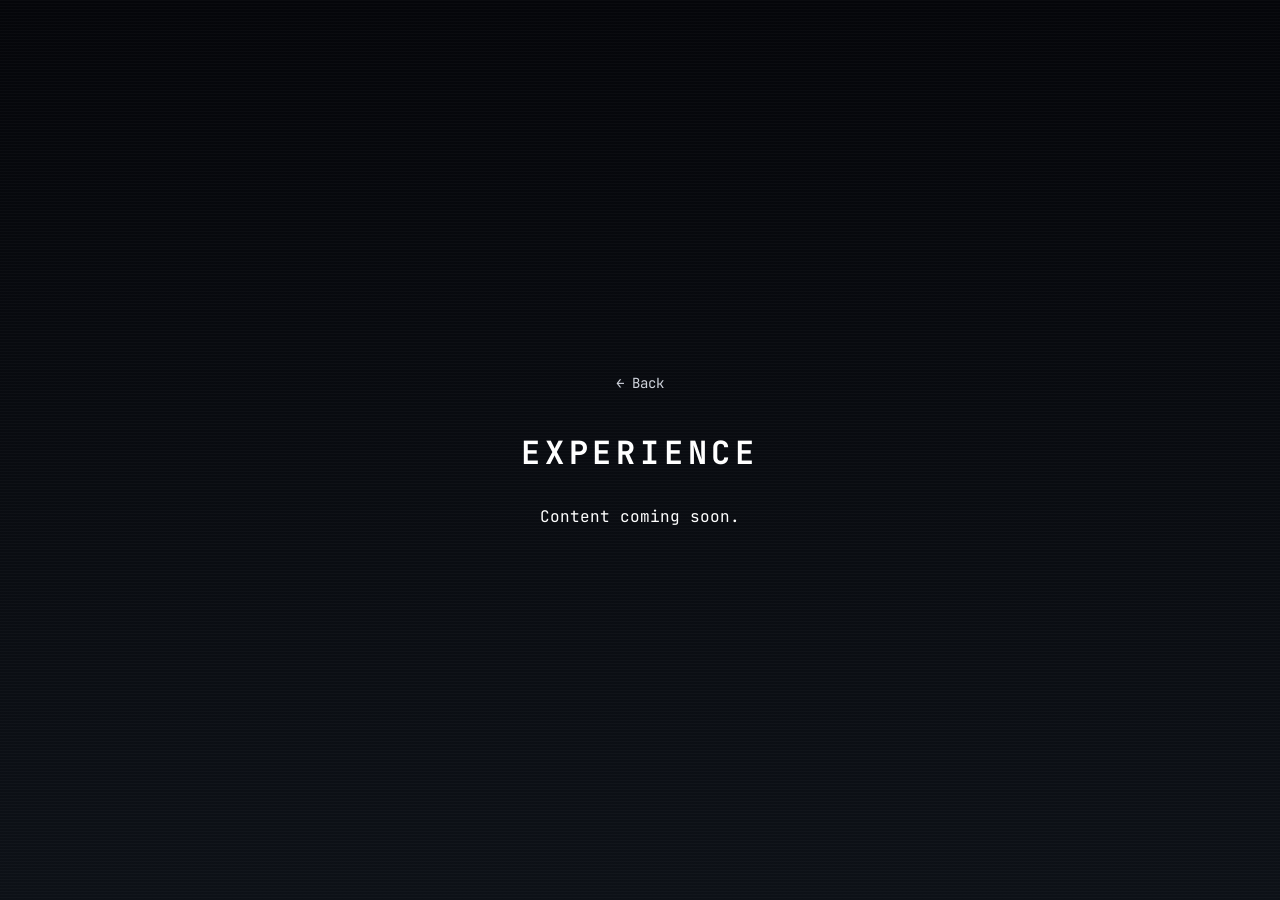
==== experience.html @ 85685196 "add: hand draw buttons * 5, button animation program package" ====
<!doctype html>
<html lang="en">
  <head>
    <meta charset="UTF-8" />
    <meta name="viewport" content="width=device-width, initial-scale=1.0" />
    <title>Experience — Miranda's Brain</title>
    <link rel="preconnect" href="https://fonts.googleapis.com" />
    <link rel="preconnect" href="https://fonts.gstatic.com" crossorigin />
    <link
      href="https://fonts.googleapis.com/css2?family=JetBrains+Mono:wght@400;500&display=swap"
      rel="stylesheet"
    />
    <link rel="stylesheet" href="css/style.css" />
  </head>
  <body>
    <main class="page-content">
      <a href="index.html" class="back-link">&larr; Back</a>
      <h1>Experience</h1>
      <p>Content coming soon.</p>
    </main>
  </body>
</html>
---- css/style.css ----
* {
  box-sizing: border-box;
  margin: 0;
  padding: 0;
}

body {
  position: relative;
  min-height: 100vh;
  background: linear-gradient(180deg, #05060a 0%, #0d1117 100%);
  color: #ffffff;
  font-family: "JetBrains Mono", monospace;
  display: flex;
  flex-direction: row;
  align-items: center;
  justify-content: center;
  gap: 24px;
  padding: 40px 20px;
  overflow: visible;
  line-height: 2;
  text-decoration: none;
}

#brain-panel {
  position: absolute;
  top: 50%;
  left: 50%;
  transform: translate(calc(-50% + 280px), -50%);
  width: 260px;
}

/* faint scanline texture for a tech feel, sits above the gradient, below content */
body::before {
  content: "";
  position: fixed;
  inset: 0;
  background: repeating-linear-gradient(
    180deg,
    rgba(255, 255, 255, 0.025) 0px,
    rgba(255, 255, 255, 0.025) 1px,
    transparent 1px,
    transparent 3px
  );
  pointer-events: none;
  z-index: 0;
}

#brain-stage {
  position: relative;
  z-index: 1;
  opacity: 0;
  transition: opacity 1.6s ease;
}

#brain-stage.visible {
  opacity: 1;
}

#brain-visual {
  position: relative;
  width: clamp(220px, 46vw, 460px);
}

/* ambient pulsing glow behind the brain, always faintly alive */
#brain-visual::before {
  content: "";
  position: absolute;
  inset: -18%;
  background: radial-gradient(
    circle,
    rgba(56, 189, 248, 0.16) 0%,
    rgba(56, 189, 248, 0) 70%
  );
  animation: brain-pulse 4.5s ease-in-out infinite;
  pointer-events: none;
  z-index: -1;
}

#brain-panel h2 {
  font-family: "JetBrains Mono", monospace;
  color: var(--panel-color, #ffffff);
  border-bottom: 1px solid var(--panel-color, #ffffff);
  padding-bottom: 3px;
  display: inline-block;
  position: left;
  z-index: 1;
  margin-top: 16px;
  min-height: 1.4em;
  text-align: center;
  font-size: 18px;
  text-transform: uppercase;
  letter-spacing: 0.15em;
  width: 200px;
}

@keyframes brain-pulse {
  0%,
  100% {
    opacity: 0.55;
    transform: scale(0.96);
  }
  50% {
    opacity: 1;
    transform: scale(1.05);
  }
}

#brain-outline {
  display: block;
  width: 100%;
  height: auto;
}

#brain-regions {
  position: absolute;
  inset: 0;
  width: 100%;
  height: 100%;
}

.region {
  fill: transparent;
  stroke: none;
  cursor: pointer;
  filter: none;
  transition:
    fill 0.15s ease,
    filter 0.15s ease;
}

/* fill and drop-shadow color are set inline by JS from each shape's
   data-color, since CSS can't read a data-attribute as a color value */
.region.active {
  fill-opacity: 0.35;
}

.pinned {
  opacity: 70%;
}

/*#brain-label {
  position: relative;
  z-index: 1;
  margin-top: 16px;
  min-height: 1.4em;
  text-align: center;
  font-family: "JetBrains Mono", monospace;
  font-size: 14px;
  text-transform: uppercase;
  letter-spacing: 0.15em;
  color: #cfd3dc;
}*/

#user-hint {
  position: relative;
  z-index: 1;
  margin-top: 1px;
  min-height: 1.4em;
  text-align: center;
  font-family: "JetBrains Mono", monospace;
  font-size: 10px;
  text-transform: uppercase;
  letter-spacing: 0.1em;
  color: #cfd3dc;
}

#user-hint:not(:empty)::before {
  content: "〈 ";
}

#user-hint:not(:empty)::after {
  content: " 〉";
}

.links {
  display: flex;
  justify-content: center;
  gap: 12px;
  margin-top: 16px;
  font-family: "JetBrains Mono", monospace;
  font-size: 12px;
  letter-spacing: 0.05em;
}

.links a {
  color: #cfd3dc;
  text-decoration: none;
}

.links a:hover {
  color: #72e8b9;
}

.links a:not(:last-child)::after {
  content: " /";
  color: #cfd3dc;
  margin-left: 12px;
}

#brain-panel-list {
  margin: 0;
  padding: 0;
  list-style-position: inside;
  text-align: center;
}

#brain-panel-list li::marker {
  content: "* ";
}

#brain-panel-list a {
  color: inherit;
  text-decoration: none;
}

#brain-panel-list a:hover {
  opacity: 0.7;
}

/* shared layout for the simple destination pages (project/experience/thoughts/visual-art) */
.page-content {
  text-align: center;
  max-width: 480px;
}

.page-content h1 {
  font-family: "JetBrains Mono", monospace;
  text-transform: uppercase;
  letter-spacing: 0.15em;
  margin-bottom: 16px;
}

.back-link {
  display: inline-block;
  margin-bottom: 24px;
  color: #cfd3dc;
  text-decoration: none;
  font-size: 14px;
}

.back-link:hover {
  color: #72e8b9;
}
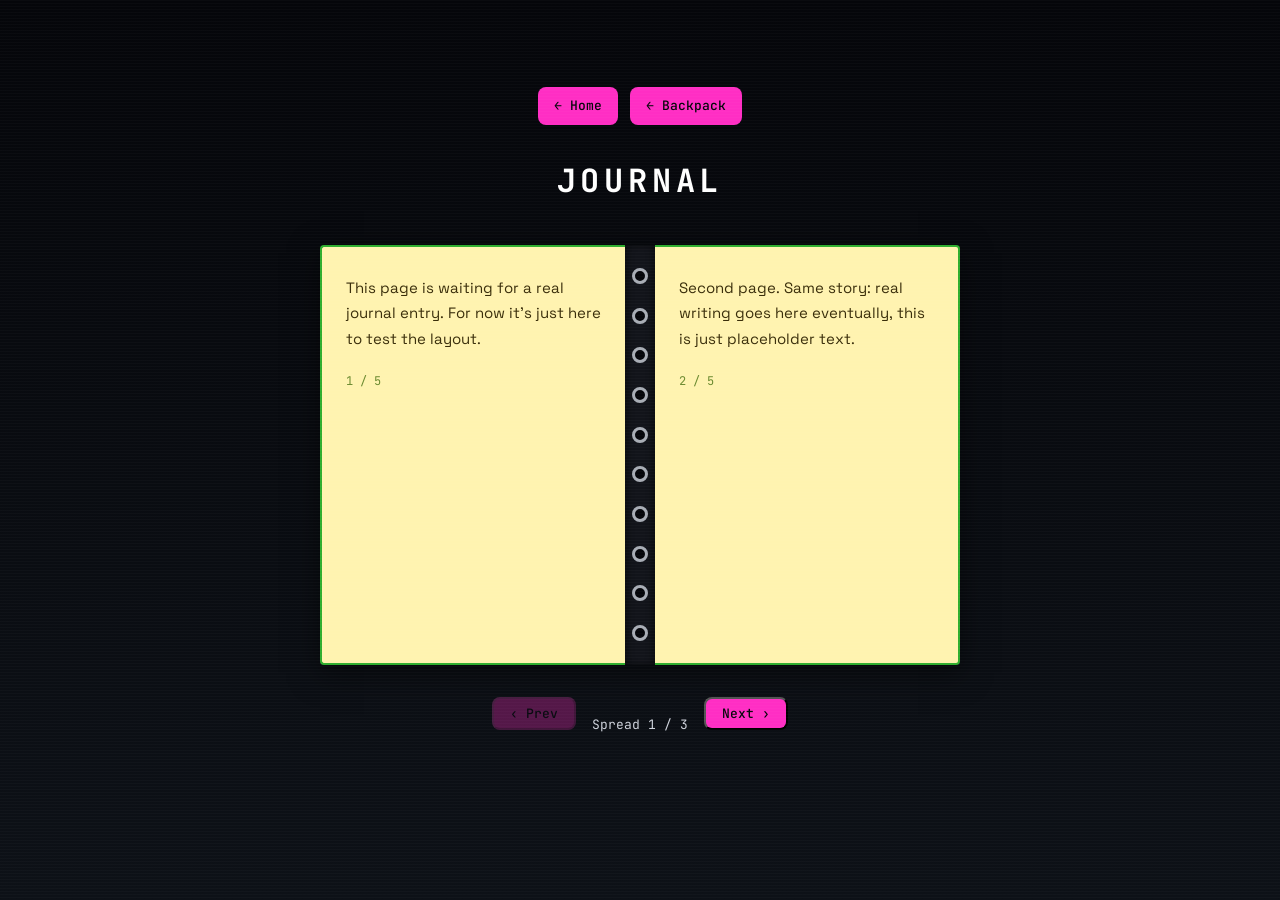
==== commit d04478a4: "add: journal and project page, readme" ====
--- a/experience.html
+++ b/experience.html
@@ -3,20 +3,206 @@
   <head>
     <meta charset="UTF-8" />
     <meta name="viewport" content="width=device-width, initial-scale=1.0" />
-    <title>Experience — Miranda's Brain</title>
+    <title>Journal</title>
     <link rel="preconnect" href="https://fonts.googleapis.com" />
     <link rel="preconnect" href="https://fonts.gstatic.com" crossorigin />
     <link
-      href="https://fonts.googleapis.com/css2?family=JetBrains+Mono:wght@400;500&display=swap"
+      href="https://fonts.googleapis.com/css2?family=Space+Grotesk:wght@400;500;700&family=JetBrains+Mono:wght@400;500&display=swap"
       rel="stylesheet"
     />
     <link rel="stylesheet" href="css/style.css" />
+    <style>
+      .journal-page {
+        max-width: 720px;
+      }
+
+      /* 整本笔记本:左页 + 中间的螺旋装订 + 右页,一直平摊开着,不是合上的 */
+      .notebook {
+        display: flex;
+        align-items: stretch;
+        width: 640px;
+        max-width: 100%;
+        margin: 32px auto;
+        box-shadow: 0 8px 28px rgba(0, 0, 0, 0.5);
+      }
+
+      /* 颜色是从 Journal 那张手绘图里提取的:亮黄色(填色) + 绿色(线稿) */
+      .notebook-page {
+        flex: 1;
+        min-width: 0;
+        min-height: 420px;
+        background: #fff3b0;
+        border: 2px solid #2fae2f;
+        padding: 28px 24px;
+        box-sizing: border-box;
+        text-align: left;
+        font-family: "Space Grotesk", sans-serif;
+        font-size: 15px;
+        line-height: 1.7;
+        color: #3a2e0a;
+        transition: opacity 0.25s ease;
+      }
+
+      .notebook-page.left {
+        border-right: none;
+        border-radius: 4px 0 0 4px;
+      }
+
+      .notebook-page.right {
+        border-left: none;
+        border-radius: 0 4px 4px 0;
+      }
+
+      .notebook-page .page-num {
+        display: block;
+        margin-top: 20px;
+        font-family: "JetBrains Mono", monospace;
+        font-size: 12px;
+        color: #6b8a2f;
+      }
+
+      /* 中间的螺旋装订:一排圈圈,像真的活页本一样 */
+      .notebook-spine {
+        flex-shrink: 0;
+        width: 30px;
+        background: #12141a;
+        display: flex;
+        flex-direction: column;
+        justify-content: space-evenly;
+        align-items: center;
+        box-shadow:
+          -3px 0 6px rgba(0, 0, 0, 0.35) inset,
+          3px 0 6px rgba(0, 0, 0, 0.35) inset;
+      }
+
+      .notebook-ring {
+        width: 16px;
+        height: 16px;
+        border-radius: 50%;
+        border: 3px solid #a8adb5;
+        background: #05060a;
+      }
+
+      .book-controls {
+        display: flex;
+        align-items: center;
+        justify-content: center;
+        gap: 16px;
+        margin-top: 16px;
+      }
+
+      .book-controls .site-btn:disabled {
+        opacity: 0.3;
+        cursor: not-allowed;
+      }
+
+      #page-indicator {
+        font-family: "JetBrains Mono", monospace;
+        font-size: 13px;
+        color: #cfd3dc;
+        min-width: 72px;
+      }
+    </style>
   </head>
   <body>
-    <main class="page-content">
-      <a href="index.html" class="back-link">&larr; Back</a>
-      <h1>Experience</h1>
-      <p>Content coming soon.</p>
+    <main class="page-content journal-page">
+      <div class="page-nav">
+        <a href="index.html?played=1" class="site-btn">&larr; Home</a>
+        <a href="visual-art.html?played=1" class="site-btn">&larr; Backpack</a>
+      </div>
+      <h1>Journal</h1>
+
+      <div class="notebook">
+        <div class="notebook-page left" id="left-page"></div>
+        <div class="notebook-spine" id="spine"></div>
+        <div class="notebook-page right" id="right-page"></div>
+      </div>
+
+      <div class="book-controls">
+        <button id="prev-page" class="site-btn">&lsaquo; Prev</button>
+        <span id="page-indicator">Spread 1 / 3</span>
+        <button id="next-page" class="site-btn">Next &rsaquo;</button>
+      </div>
     </main>
+
+    <script>
+      const entries = [
+        "This page is waiting for a real journal entry. For now it's just here to test the layout.",
+        "Second page. Same story: real writing goes here eventually, this is just placeholder text.",
+        "Third page. Imagine something honest and a little unpolished written here.",
+        "Fourth page. Almost through the placeholder pages now.",
+        "Fifth page. That's the whole notebook for now, more entries coming soon.",
+      ];
+
+      // 两页两页地组成一个"跨页",左右各放一篇,页数是单数的话最后一页右边留空
+      const spreads = [];
+      for (let i = 0; i < entries.length; i += 2) {
+        spreads.push([entries[i], entries[i + 1] ?? null]);
+      }
+
+      const leftPage = document.getElementById("left-page");
+      const rightPage = document.getElementById("right-page");
+      const spine = document.getElementById("spine");
+      const prevBtn = document.getElementById("prev-page");
+      const nextBtn = document.getElementById("next-page");
+      const indicator = document.getElementById("page-indicator");
+      const totalSpreads = spreads.length;
+
+      // 中间螺旋装订的圈圈,数量固定,跟翻页无关,只建一次
+      for (let i = 0; i < 10; i++) {
+        const ring = document.createElement("span");
+        ring.className = "notebook-ring";
+        spine.appendChild(ring);
+      }
+
+      let spreadIndex = 0;
+
+      function pageHtml(text, num) {
+        if (text === null) {
+          return "";
+        }
+        return `<div>${text}</div><span class="page-num">${num} / ${entries.length}</span>`;
+      }
+
+      function render() {
+        const [left, right] = spreads[spreadIndex];
+        const leftNum = spreadIndex * 2 + 1;
+        const rightNum = spreadIndex * 2 + 2;
+
+        [leftPage, rightPage].forEach((el) => (el.style.opacity = 0));
+
+        setTimeout(() => {
+          leftPage.innerHTML = pageHtml(left, leftNum);
+          rightPage.innerHTML = pageHtml(right, rightNum);
+          leftPage.style.opacity = 1;
+          rightPage.style.opacity = 1;
+        }, 200);
+
+        indicator.textContent = `Spread ${spreadIndex + 1} / ${totalSpreads}`;
+        prevBtn.disabled = spreadIndex === 0;
+        nextBtn.disabled = spreadIndex === totalSpreads - 1;
+      }
+
+      prevBtn.addEventListener("click", () => {
+        if (spreadIndex > 0) {
+          spreadIndex--;
+          render();
+        }
+      });
+      nextBtn.addEventListener("click", () => {
+        if (spreadIndex < totalSpreads - 1) {
+          spreadIndex++;
+          render();
+        }
+      });
+
+      // 第一次打开直接显示内容,不用等淡入
+      const [firstLeft, firstRight] = spreads[0];
+      leftPage.innerHTML = pageHtml(firstLeft, 1);
+      rightPage.innerHTML = pageHtml(firstRight, 2);
+      indicator.textContent = `Spread 1 / ${totalSpreads}`;
+      prevBtn.disabled = true;
+      nextBtn.disabled = totalSpreads === 1;
+    </script>
   </body>
 </html>
--- a/css/style.css
+++ b/css/style.css
@@ -10,23 +10,8 @@
   background: linear-gradient(180deg, #05060a 0%, #0d1117 100%);
   color: #ffffff;
   font-family: "JetBrains Mono", monospace;
-  display: flex;
-  flex-direction: row;
-  align-items: center;
-  justify-content: center;
-  gap: 24px;
-  padding: 40px 20px;
-  overflow: visible;
+  padding: 40px 20px 100px;
   line-height: 2;
-  text-decoration: none;
-}
-
-#brain-panel {
-  position: absolute;
-  top: 50%;
-  left: 50%;
-  transform: translate(calc(-50% + 280px), -50%);
-  width: 260px;
 }
 
 /* faint scanline texture for a tech feel, sits above the gradient, below content */
@@ -45,138 +30,15 @@
   z-index: 0;
 }
 
-#brain-stage {
-  position: relative;
+.links {
+  position: fixed;
+  left: 50%;
+  bottom: 24px;
+  transform: translateX(-50%);
   z-index: 1;
-  opacity: 0;
-  transition: opacity 1.6s ease;
-}
-
-#brain-stage.visible {
-  opacity: 1;
-}
-
-#brain-visual {
-  position: relative;
-  width: clamp(220px, 46vw, 460px);
-}
-
-/* ambient pulsing glow behind the brain, always faintly alive */
-#brain-visual::before {
-  content: "";
-  position: absolute;
-  inset: -18%;
-  background: radial-gradient(
-    circle,
-    rgba(56, 189, 248, 0.16) 0%,
-    rgba(56, 189, 248, 0) 70%
-  );
-  animation: brain-pulse 4.5s ease-in-out infinite;
-  pointer-events: none;
-  z-index: -1;
-}
-
-#brain-panel h2 {
-  font-family: "JetBrains Mono", monospace;
-  color: var(--panel-color, #ffffff);
-  border-bottom: 1px solid var(--panel-color, #ffffff);
-  padding-bottom: 3px;
-  display: inline-block;
-  position: left;
-  z-index: 1;
-  margin-top: 16px;
-  min-height: 1.4em;
-  text-align: center;
-  font-size: 18px;
-  text-transform: uppercase;
-  letter-spacing: 0.15em;
-  width: 200px;
-}
-
-@keyframes brain-pulse {
-  0%,
-  100% {
-    opacity: 0.55;
-    transform: scale(0.96);
-  }
-  50% {
-    opacity: 1;
-    transform: scale(1.05);
-  }
-}
-
-#brain-outline {
-  display: block;
-  width: 100%;
-  height: auto;
-}
-
-#brain-regions {
-  position: absolute;
-  inset: 0;
-  width: 100%;
-  height: 100%;
-}
-
-.region {
-  fill: transparent;
-  stroke: none;
-  cursor: pointer;
-  filter: none;
-  transition:
-    fill 0.15s ease,
-    filter 0.15s ease;
-}
-
-/* fill and drop-shadow color are set inline by JS from each shape's
-   data-color, since CSS can't read a data-attribute as a color value */
-.region.active {
-  fill-opacity: 0.35;
-}
-
-.pinned {
-  opacity: 70%;
-}
-
-/*#brain-label {
-  position: relative;
-  z-index: 1;
-  margin-top: 16px;
-  min-height: 1.4em;
-  text-align: center;
-  font-family: "JetBrains Mono", monospace;
-  font-size: 14px;
-  text-transform: uppercase;
-  letter-spacing: 0.15em;
-  color: #cfd3dc;
-}*/
-
-#user-hint {
-  position: relative;
-  z-index: 1;
-  margin-top: 1px;
-  min-height: 1.4em;
-  text-align: center;
-  font-family: "JetBrains Mono", monospace;
-  font-size: 10px;
-  text-transform: uppercase;
-  letter-spacing: 0.1em;
-  color: #cfd3dc;
-}
-
-#user-hint:not(:empty)::before {
-  content: "〈 ";
-}
-
-#user-hint:not(:empty)::after {
-  content: " 〉";
-}
-
-.links {
   display: flex;
   justify-content: center;
   gap: 12px;
-  margin-top: 16px;
   font-family: "JetBrains Mono", monospace;
   font-size: 12px;
   letter-spacing: 0.05em;
@@ -197,30 +59,136 @@
   margin-left: 12px;
 }
 
-#brain-panel-list {
-  margin: 0;
-  padding: 0;
-  list-style-position: inside;
-  text-align: center;
+/* 图片位置永远精确钉在左下角,大小按屏幕宽窄切换 */
+#corner-photo {
+  position: fixed;
+  left: 24px;
+  bottom: 24px;
+  width: 150px;
+  height: 150px;
+  object-fit: cover;
+  border-radius: 12px;
+  box-shadow: 0 0 24px rgba(0, 0, 0, 0.45);
+  z-index: 1;
+  opacity: 0;
+  animation: photo-pop-in 1.5s cubic-bezier(0.34, 1.56, 0.64, 1) 0.3s forwards;
 }
 
-#brain-panel-list li::marker {
-  content: "* ";
+/* 窄屏(默认): 文字从顶部往下打,靠 js/main.js 里的 avoidPhoto() 实时绕开图片 */
+.intro {
+  margin-top: 60px;
+  max-width: 700px;
 }
 
-#brain-panel-list a {
-  color: inherit;
-  text-decoration: none;
+/* 宽屏("全屏"): 图片放大回标准尺寸,文字整体居中,不用绕开图片 */
+@media (min-width: 1000px) {
+  #corner-photo {
+    width: 400px;
+    height: 400px;
+  }
+
+  body {
+    display: flex;
+    min-height: 100vh;
+    align-items: center;
+    justify-content: center;
+  }
+
+  .intro {
+    margin-top: 0;
+  }
 }
 
-#brain-panel-list a:hover {
-  opacity: 0.7;
+@keyframes photo-pop-in {
+  from {
+    opacity: 0;
+    transform: scale(0.4);
+  }
+  to {
+    opacity: 1;
+    transform: scale(1);
+  }
+}
+
+.typewriter {
+  z-index: 1;
+  max-width: 560px;
+  text-align: left;
+  font-family: "Space Grotesk", sans-serif;
+  font-size: 18px;
+  line-height: 1.8;
+}
+
+.typewriter div {
+  min-height: 1.8em;
+}
+
+/* 全站统一的按钮外观,首页的"Go to Backpack"和其他页面的"Back"共用同一套样式 */
+.site-btn {
+  display: inline-block;
+  padding: 6px 16px;
+  background: #ff2ec4;
+  color: #05060a;
+  font-family: "JetBrains Mono", monospace;
+  font-size: 13px;
+  font-weight: 500;
+  text-decoration: none;
+  border-radius: 8px;
+  cursor: pointer;
+  transition: filter 0.2s ease, box-shadow 0.2s ease;
+}
+
+.site-btn:hover {
+  filter: brightness(1.15);
+  box-shadow: 0 0 16px #ff2ec4;
+}
+
+/* 首页打字文字后面那个按钮: 贴着文字排、打完字之后弹出来 */
+#typewriter .site-btn {
+  margin-left: 12px;
+  vertical-align: middle;
+  opacity: 0;
+  animation: photo-pop-in 0.5s cubic-bezier(0.34, 1.56, 0.64, 1) forwards;
+}
+
+/* 其他页面的"Back"按钮: 跟标题之间留一点距离,不需要弹入动画 */
+.page-content .site-btn {
+  margin-bottom: 24px;
+}
+
+/* 少数页面(project/experience)需要并排放两个按钮,用这个容器代替单个按钮的margin */
+.page-nav {
+  display: flex;
+  justify-content: center;
+  gap: 12px;
+  margin-bottom: 24px;
+}
+
+.page-nav .site-btn {
+  margin-bottom: 0;
+}
+
+.typewriter .cursor {
+  display: inline-block;
+  width: 2px;
+  height: 1em;
+  background: currentColor;
+  margin-left: 2px;
+  vertical-align: text-bottom;
+  animation: cursor-blink 0.9s step-end infinite;
+}
+
+@keyframes cursor-blink {
+  50% {
+    opacity: 0;
+  }
 }
 
 /* shared layout for the simple destination pages (project/experience/thoughts/visual-art) */
 .page-content {
   text-align: center;
   max-width: 480px;
+  margin: 0 auto;
 }
 
 .page-content h1 {
@@ -229,15 +197,3 @@
   letter-spacing: 0.15em;
   margin-bottom: 16px;
 }
-
-.back-link {
-  display: inline-block;
-  margin-bottom: 24px;
-  color: #cfd3dc;
-  text-decoration: none;
-  font-size: 14px;
-}
-
-.back-link:hover {
-  color: #72e8b9;
-}
